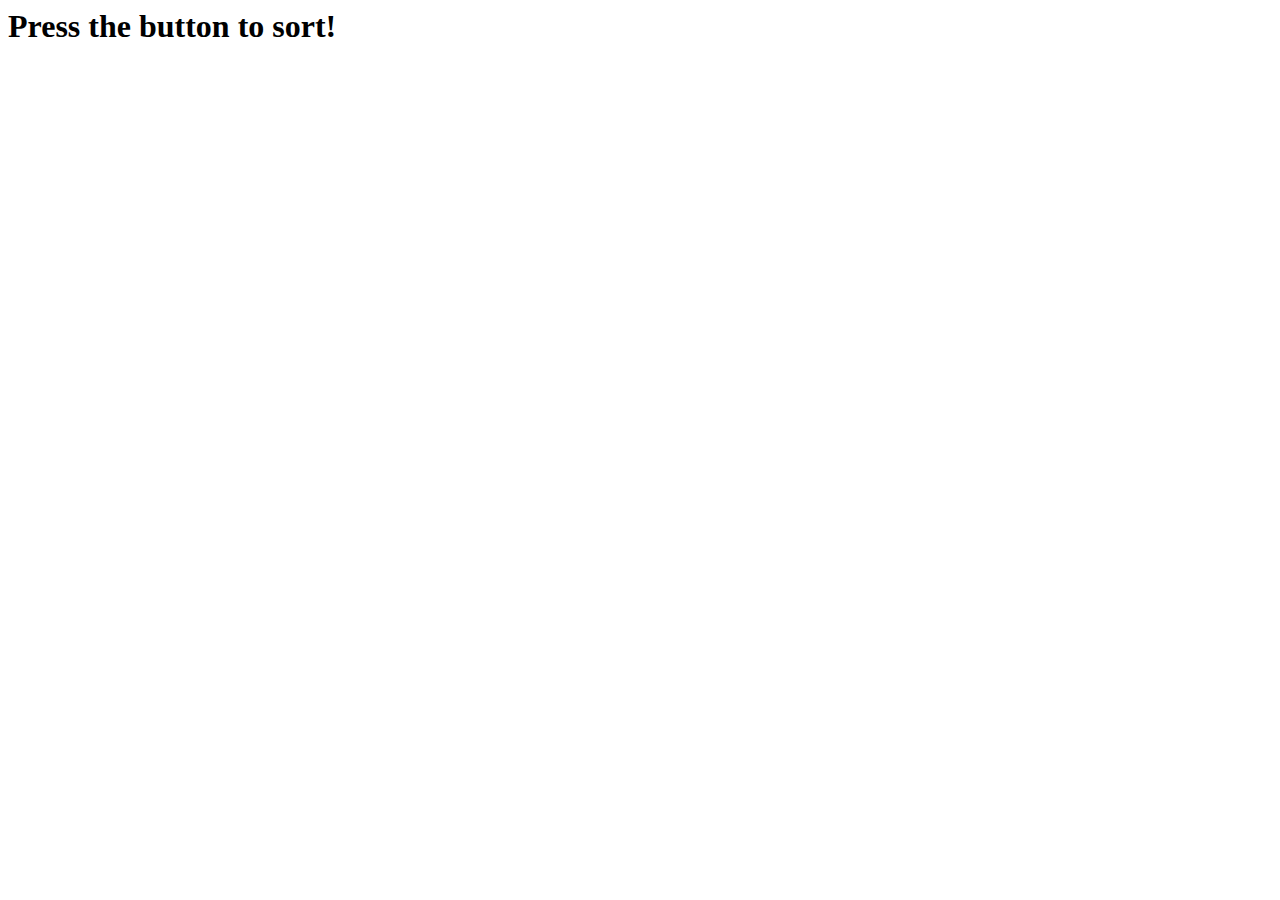
==== index.html @ 4f6979d9 "build list in dom" ====
<head>
   <script src="http://code.jquery.com/jquery-1.11.2.min.js"></script>
  <title>Shellar Sort</title>
</head>
<body>
  <main>
    <h1>Press the button to sort!</h1>
    <ul id='items'>
    </ul>

  </main>
  <script type="text/javascript" src="shellSort.js"></script>
</body>
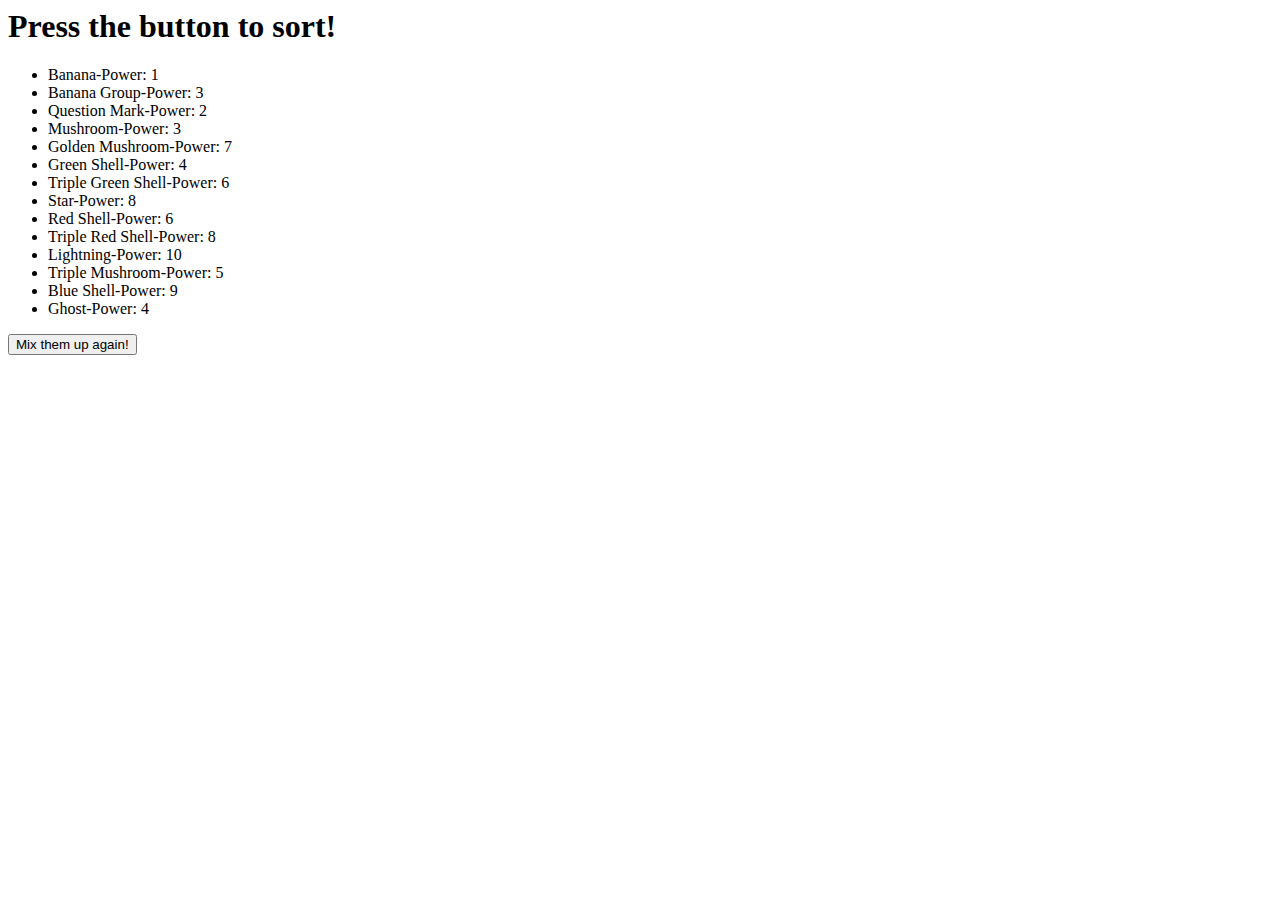
==== commit 6b269b83: "add shuffle function" ====
--- a/index.html
+++ b/index.html
@@ -5,9 +5,9 @@
 <body>
   <main>
     <h1>Press the button to sort!</h1>
-    <ul id='items'>
-    </ul>
-
+      <ul id='items'>
+      </ul>
+    <button>Mix them up again!</button>
   </main>
   <script type="text/javascript" src="shellSort.js"></script>
 </body>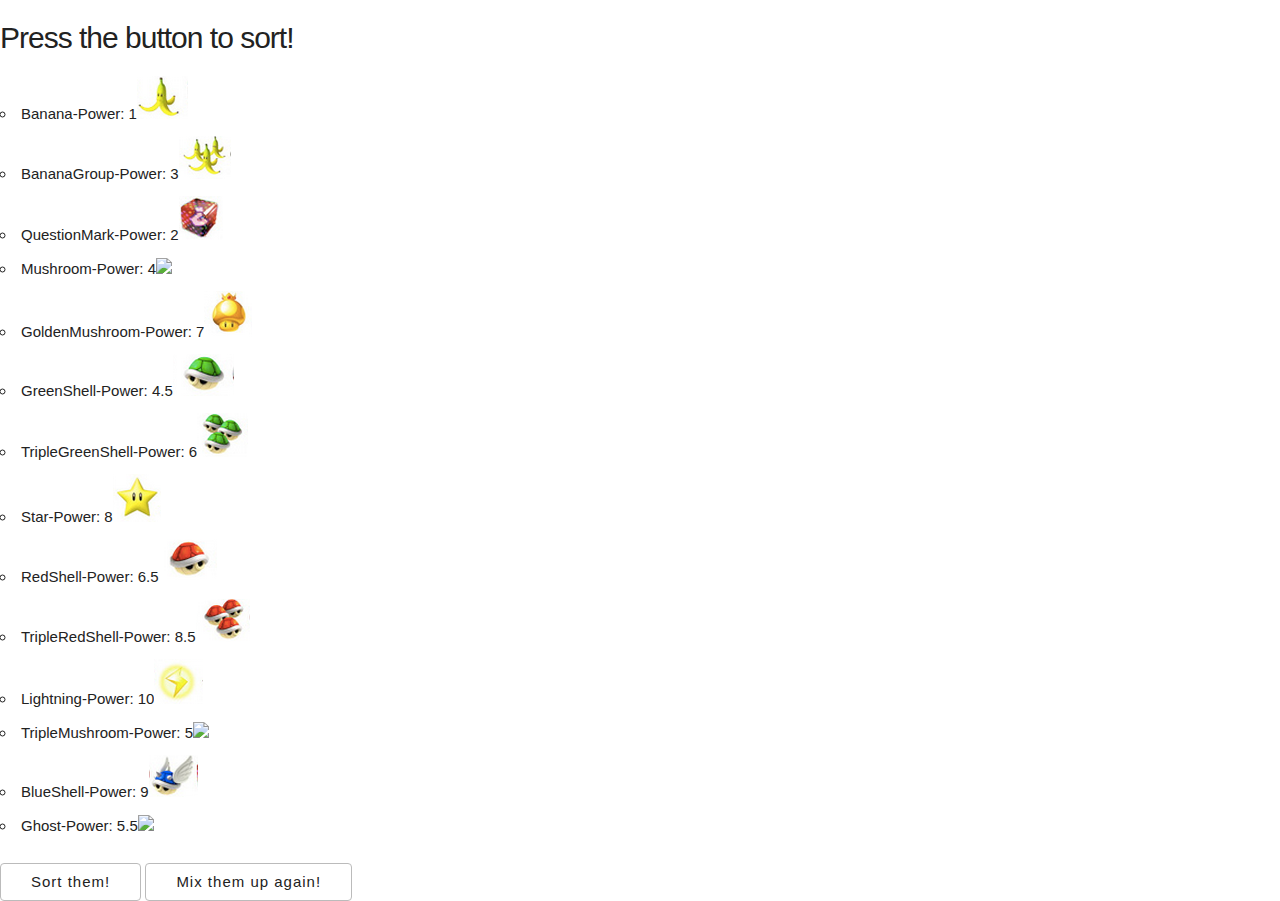
==== commit af45bcf5: "working sort" ====
--- a/index.html
+++ b/index.html
@@ -1,13 +1,16 @@
 <head>
    <script src="http://code.jquery.com/jquery-1.11.2.min.js"></script>
+   <link rel="stylesheet" type="text/css" href="css/skeleton.css">
+   <link rel="stylesheet" type="text/css" href="css/normalize.css">
   <title>Shellar Sort</title>
 </head>
 <body>
   <main>
     <h1>Press the button to sort!</h1>
-      <ul id='items'>
+      <ul class='two.columns' id='items'>
       </ul>
-    <button>Mix them up again!</button>
+    <button id='sort'>Sort them!</button>
+    <button id='shuffle'>Mix them up again!</button>
   </main>
-  <script type="text/javascript" src="shellSort.js"></script>
-</body>+  <script type="text/javascript" src="insertion.js"></script>
+</body>
--- a/css/skeleton.css
+++ b/css/skeleton.css
@@ -0,0 +1,418 @@
+3/*
+* Skeleton V2.0.4
+* Copyright 2014, Dave Gamache
+* www.getskeleton.com
+* Free to use under the MIT license.
+* http://www.opensource.org/licenses/mit-license.php
+* 12/29/2014
+*/
+
+
+/* Table of contents
+––––––––––––––––––––––––––––––––––––––––––––––––––
+- Grid
+- Base Styles
+- Typography
+- Links
+- Buttons
+- Forms
+- Lists
+- Code
+- Tables
+- Spacing
+- Utilities
+- Clearing
+- Media Queries
+*/
+
+
+/* Grid
+–––––––––––––––––––––––––––––––––––––––––––––––––– */
+.container {
+  position: relative;
+  width: 100%;
+  max-width: 960px;
+  margin: 0 auto;
+  padding: 0 20px;
+  box-sizing: border-box; }
+.column,
+.columns {
+  width: 100%;
+  float: left;
+  box-sizing: border-box; }
+
+/* For devices larger than 400px */
+@media (min-width: 400px) {
+  .container {
+    width: 85%;
+    padding: 0; }
+}
+
+/* For devices larger than 550px */
+@media (min-width: 550px) {
+  .container {
+    width: 80%; }
+  .column,
+  .columns {
+    margin-left: 4%; }
+  .column:first-child,
+  .columns:first-child {
+    margin-left: 0; }
+
+  .one.column,
+  .one.columns                    { width: 4.66666666667%; }
+  .two.columns                    { width: 13.3333333333%; }
+  .three.columns                  { width: 22%;            }
+  .four.columns                   { width: 30.6666666667%; }
+  .five.columns                   { width: 39.3333333333%; }
+  .six.columns                    { width: 48%;            }
+  .seven.columns                  { width: 56.6666666667%; }
+  .eight.columns                  { width: 65.3333333333%; }
+  .nine.columns                   { width: 74.0%;          }
+  .ten.columns                    { width: 82.6666666667%; }
+  .eleven.columns                 { width: 91.3333333333%; }
+  .twelve.columns                 { width: 100%; margin-left: 0; }
+
+  .one-third.column               { width: 30.6666666667%; }
+  .two-thirds.column              { width: 65.3333333333%; }
+
+  .one-half.column                { width: 48%; }
+
+  /* Offsets */
+  .offset-by-one.column,
+  .offset-by-one.columns          { margin-left: 8.66666666667%; }
+  .offset-by-two.column,
+  .offset-by-two.columns          { margin-left: 17.3333333333%; }
+  .offset-by-three.column,
+  .offset-by-three.columns        { margin-left: 26%;            }
+  .offset-by-four.column,
+  .offset-by-four.columns         { margin-left: 34.6666666667%; }
+  .offset-by-five.column,
+  .offset-by-five.columns         { margin-left: 43.3333333333%; }
+  .offset-by-six.column,
+  .offset-by-six.columns          { margin-left: 52%;            }
+  .offset-by-seven.column,
+  .offset-by-seven.columns        { margin-left: 60.6666666667%; }
+  .offset-by-eight.column,
+  .offset-by-eight.columns        { margin-left: 69.3333333333%; }
+  .offset-by-nine.column,
+  .offset-by-nine.columns         { margin-left: 78.0%;          }
+  .offset-by-ten.column,
+  .offset-by-ten.columns          { margin-left: 86.6666666667%; }
+  .offset-by-eleven.column,
+  .offset-by-eleven.columns       { margin-left: 95.3333333333%; }
+
+  .offset-by-one-third.column,
+  .offset-by-one-third.columns    { margin-left: 34.6666666667%; }
+  .offset-by-two-thirds.column,
+  .offset-by-two-thirds.columns   { margin-left: 69.3333333333%; }
+
+  .offset-by-one-half.column,
+  .offset-by-one-half.columns     { margin-left: 52%; }
+
+}
+
+
+/* Base Styles
+–––––––––––––––––––––––––––––––––––––––––––––––––– */
+/* NOTE
+html is set to 62.5% so that all the REM measurements throughout Skeleton
+are based on 10px sizing. So basically 1.5rem = 15px :) */
+html {
+  font-size: 62.5%; }
+body {
+  font-size: 1.5em; /* currently ems cause chrome bug misinterpreting rems on body element */
+  line-height: 1.6;
+  font-weight: 400;
+  font-family: "Raleway", "HelveticaNeue", "Helvetica Neue", Helvetica, Arial, sans-serif;
+  color: #222; }
+
+
+/* Typography
+–––––––––––––––––––––––––––––––––––––––––––––––––– */
+h1, h2, h3, h4, h5, h6 {
+  margin-top: 0;
+  margin-bottom: 2rem;
+  font-weight: 300; }
+h1 { font-size: 4.0rem; line-height: 1.2;  letter-spacing: -.1rem;}
+h2 { font-size: 3.6rem; line-height: 1.25; letter-spacing: -.1rem; }
+h3 { font-size: 3.0rem; line-height: 1.3;  letter-spacing: -.1rem; }
+h4 { font-size: 2.4rem; line-height: 1.35; letter-spacing: -.08rem; }
+h5 { font-size: 1.8rem; line-height: 1.5;  letter-spacing: -.05rem; }
+h6 { font-size: 1.5rem; line-height: 1.6;  letter-spacing: 0; }
+
+/* Larger than phablet */
+@media (min-width: 550px) {
+  h1 { font-size: 5.0rem; }
+  h2 { font-size: 4.2rem; }
+  h3 { font-size: 3.6rem; }
+  h4 { font-size: 3.0rem; }
+  h5 { font-size: 2.4rem; }
+  h6 { font-size: 1.5rem; }
+}
+
+p {
+  margin-top: 0; }
+
+
+/* Links
+–––––––––––––––––––––––––––––––––––––––––––––––––– */
+a {
+  color: #1EAEDB; }
+a:hover {
+  color: #0FA0CE; }
+
+
+/* Buttons
+–––––––––––––––––––––––––––––––––––––––––––––––––– */
+.button,
+button,
+input[type="submit"],
+input[type="reset"],
+input[type="button"] {
+  display: inline-block;
+  height: 38px;
+  padding: 0 30px;
+  color: #555;
+  text-align: center;
+  font-size: 11px;
+  font-weight: 600;
+  line-height: 38px;
+  letter-spacing: .1rem;
+  text-transform: uppercase;
+  text-decoration: none;
+  white-space: nowrap;
+  background-color: transparent;
+  border-radius: 4px;
+  border: 1px solid #bbb;
+  cursor: pointer;
+  box-sizing: border-box; }
+.button:hover,
+button:hover,
+input[type="submit"]:hover,
+input[type="reset"]:hover,
+input[type="button"]:hover,
+.button:focus,
+button:focus,
+input[type="submit"]:focus,
+input[type="reset"]:focus,
+input[type="button"]:focus {
+  color: #333;
+  border-color: #888;
+  outline: 0; }
+.button.button-primary,
+button.button-primary,
+input[type="submit"].button-primary,
+input[type="reset"].button-primary,
+input[type="button"].button-primary {
+  color: #FFF;
+  background-color: #33C3F0;
+  border-color: #33C3F0; }
+.button.button-primary:hover,
+button.button-primary:hover,
+input[type="submit"].button-primary:hover,
+input[type="reset"].button-primary:hover,
+input[type="button"].button-primary:hover,
+.button.button-primary:focus,
+button.button-primary:focus,
+input[type="submit"].button-primary:focus,
+input[type="reset"].button-primary:focus,
+input[type="button"].button-primary:focus {
+  color: #FFF;
+  background-color: #1EAEDB;
+  border-color: #1EAEDB; }
+
+
+/* Forms
+–––––––––––––––––––––––––––––––––––––––––––––––––– */
+input[type="email"],
+input[type="number"],
+input[type="search"],
+input[type="text"],
+input[type="tel"],
+input[type="url"],
+input[type="password"],
+textarea,
+select {
+  height: 38px;
+  padding: 6px 10px; /* The 6px vertically centers text on FF, ignored by Webkit */
+  background-color: #fff;
+  border: 1px solid #D1D1D1;
+  border-radius: 4px;
+  box-shadow: none;
+  box-sizing: border-box; }
+/* Removes awkward default styles on some inputs for iOS */
+input[type="email"],
+input[type="number"],
+input[type="search"],
+input[type="text"],
+input[type="tel"],
+input[type="url"],
+input[type="password"],
+textarea {
+  -webkit-appearance: none;
+     -moz-appearance: none;
+          appearance: none; }
+textarea {
+  min-height: 65px;
+  padding-top: 6px;
+  padding-bottom: 6px; }
+input[type="email"]:focus,
+input[type="number"]:focus,
+input[type="search"]:focus,
+input[type="text"]:focus,
+input[type="tel"]:focus,
+input[type="url"]:focus,
+input[type="password"]:focus,
+textarea:focus,
+select:focus {
+  border: 1px solid #33C3F0;
+  outline: 0; }
+label,
+legend {
+  display: block;
+  margin-bottom: .5rem;
+  font-weight: 600; }
+fieldset {
+  padding: 0;
+  border-width: 0; }
+input[type="checkbox"],
+input[type="radio"] {
+  display: inline; }
+label > .label-body {
+  display: inline-block;
+  margin-left: .5rem;
+  font-weight: normal; }
+
+
+/* Lists
+–––––––––––––––––––––––––––––––––––––––––––––––––– */
+ul {
+  list-style: circle inside; }
+ol {
+  list-style: decimal inside; }
+ol, ul {
+  padding-left: 0;
+  margin-top: 0; }
+ul ul,
+ul ol,
+ol ol,
+ol ul {
+  margin: 1.5rem 0 1.5rem 3rem;
+  font-size: 90%; }
+li {
+  margin-bottom: 1rem; }
+
+
+/* Code
+–––––––––––––––––––––––––––––––––––––––––––––––––– */
+code {
+  padding: .2rem .5rem;
+  margin: 0 .2rem;
+  font-size: 90%;
+  white-space: nowrap;
+  background: #F1F1F1;
+  border: 1px solid #E1E1E1;
+  border-radius: 4px; }
+pre > code {
+  display: block;
+  padding: 1rem 1.5rem;
+  white-space: pre; }
+
+
+/* Tables
+–––––––––––––––––––––––––––––––––––––––––––––––––– */
+th,
+td {
+  padding: 12px 15px;
+  text-align: left;
+  border-bottom: 1px solid #E1E1E1; }
+th:first-child,
+td:first-child {
+  padding-left: 0; }
+th:last-child,
+td:last-child {
+  padding-right: 0; }
+
+
+/* Spacing
+–––––––––––––––––––––––––––––––––––––––––––––––––– */
+button,
+.button {
+  margin-bottom: 1rem; }
+input,
+textarea,
+select,
+fieldset {
+  margin-bottom: 1.5rem; }
+pre,
+blockquote,
+dl,
+figure,
+table,
+p,
+ul,
+ol,
+form {
+  margin-bottom: 2.5rem; }
+
+
+/* Utilities
+–––––––––––––––––––––––––––––––––––––––––––––––––– */
+.u-full-width {
+  width: 100%;
+  box-sizing: border-box; }
+.u-max-full-width {
+  max-width: 100%;
+  box-sizing: border-box; }
+.u-pull-right {
+  float: right; }
+.u-pull-left {
+  float: left; }
+
+
+/* Misc
+–––––––––––––––––––––––––––––––––––––––––––––––––– */
+hr {
+  margin-top: 3rem;
+  margin-bottom: 3.5rem;
+  border-width: 0;
+  border-top: 1px solid #E1E1E1; }
+
+
+/* Clearing
+–––––––––––––––––––––––––––––––––––––––––––––––––– */
+
+/* Self Clearing Goodness */
+.container:after,
+.row:after,
+.u-cf {
+  content: "";
+  display: table;
+  clear: both; }
+
+
+/* Media Queries
+–––––––––––––––––––––––––––––––––––––––––––––––––– */
+/*
+Note: The best way to structure the use of media queries is to create the queries
+near the relevant code. For example, if you wanted to change the styles for buttons
+on small devices, paste the mobile query code up in the buttons section and style it
+there.
+*/
+
+
+/* Larger than mobile */
+@media (min-width: 400px) {}
+
+/* Larger than phablet (also point when grid becomes active) */
+@media (min-width: 550px) {}
+
+/* Larger than tablet */
+@media (min-width: 750px) {}
+
+/* Larger than desktop */
+@media (min-width: 1000px) {}
+
+/* Larger than Desktop HD */
+@media (min-width: 1200px) {}
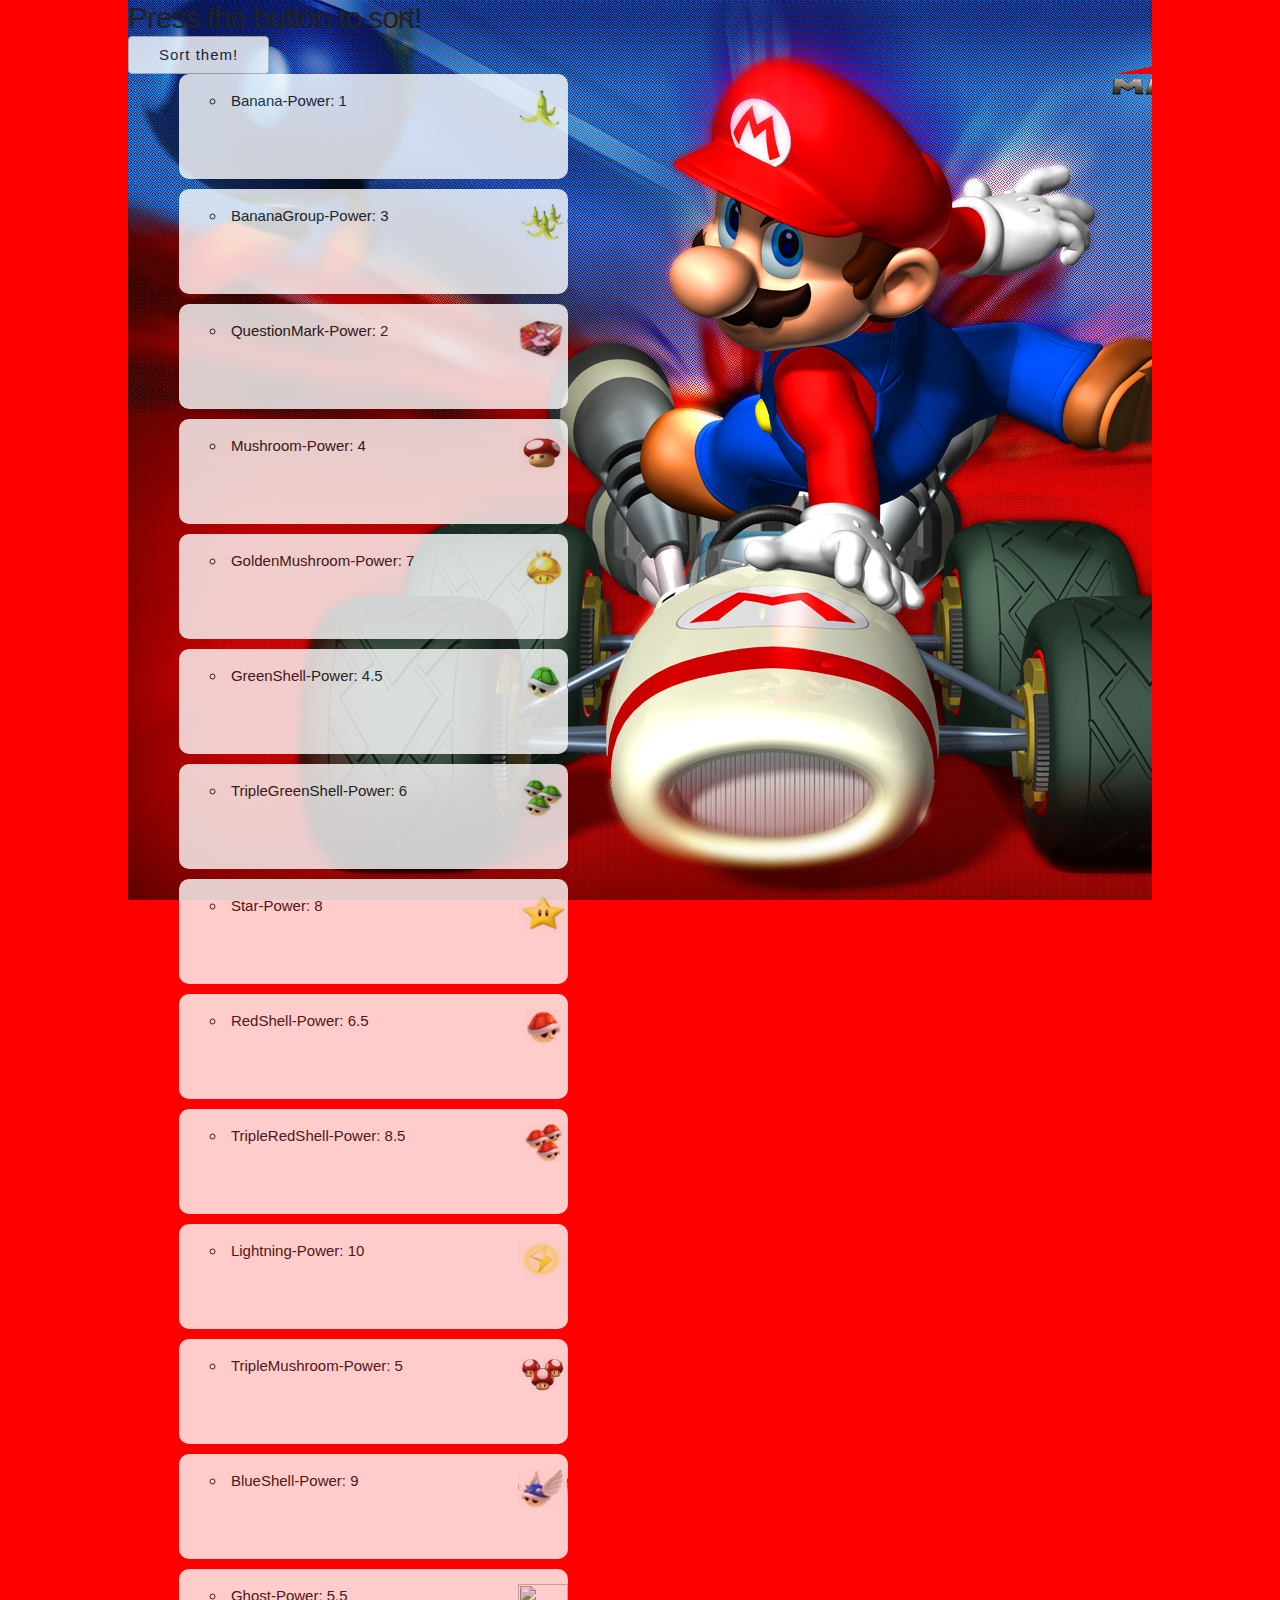
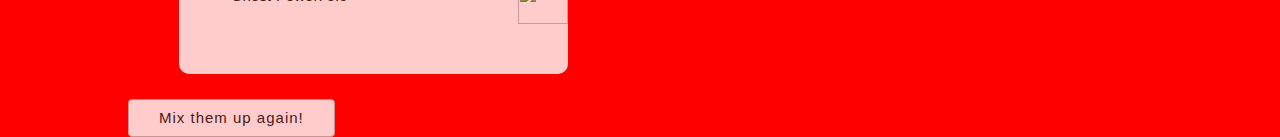
==== commit 73253173: "insertion sort" ====
--- a/index.html
+++ b/index.html
@@ -2,14 +2,16 @@
    <script src="http://code.jquery.com/jquery-1.11.2.min.js"></script>
    <link rel="stylesheet" type="text/css" href="css/skeleton.css">
    <link rel="stylesheet" type="text/css" href="css/normalize.css">
+  <link rel="stylesheet" type="text/css" href="style.css">
+  <link rel="stylesheet" href="css/animate.min.css">
   <title>Shellar Sort</title>
 </head>
 <body>
   <main>
     <h1>Press the button to sort!</h1>
+      <button id='sort'>Sort them!</button>
       <ul class='two.columns' id='items'>
       </ul>
-    <button id='sort'>Sort them!</button>
     <button id='shuffle'>Mix them up again!</button>
   </main>
   <script type="text/javascript" src="insertion.js"></script>
--- a/style.css
+++ b/style.css
@@ -0,0 +1,45 @@
+.highlight {
+  border-color: #FFFF19;
+  font-weight: bold;
+  background-color: #FFFF19;
+}
+h1 {
+  margin: 0 auto;
+  width: 100%;
+  position: relative;
+}
+body {
+  position: relative;
+  margin: 0 auto;
+  width: 80%;
+  background-color: red;
+}
+main {
+  background-image: url(pics/BG.jpg);
+  width: 100%;
+  height: 100%;
+
+}
+
+button {
+  background-color: white;
+  opacity: .8;
+}
+
+li {
+  background-color: white;
+  border: 5px solid-black;
+  border-radius: 10px;
+  width: 35%;
+  height: 10%;
+  opacity: 0.8;
+  margin-left: 5%;
+  padding-left: 3%;
+  padding-top: 15px;
+}
+
+li img {
+  height: 40px;
+  width: 50px;
+  float: right;
+}
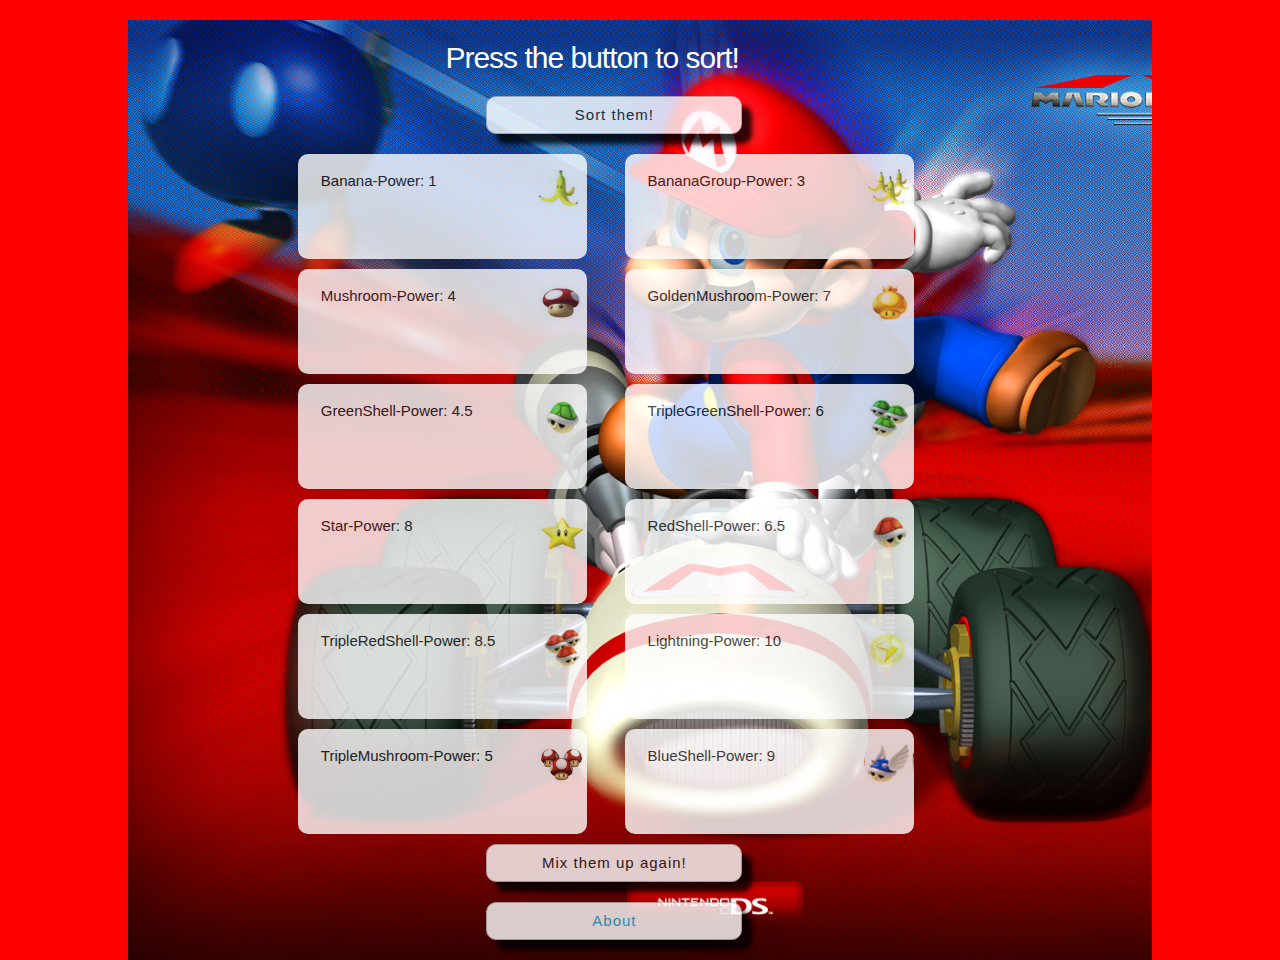
==== commit e4fa1988: "added about page" ====
--- a/index.html
+++ b/index.html
@@ -1,18 +1,23 @@
 <head>
-   <script src="http://code.jquery.com/jquery-1.11.2.min.js"></script>
-   <link rel="stylesheet" type="text/css" href="css/skeleton.css">
-   <link rel="stylesheet" type="text/css" href="css/normalize.css">
+  <meta charset="utf-8">
+  <meta http-equiv="X-UA-Compatible" content="IE=edge">
+  <meta name="description" content="">
+  <meta name="viewport" content="width=device-width, initial-scale=1">
+  <script src="http://code.jquery.com/jquery-1.11.2.min.js"></script>
+  <link rel="stylesheet" type="text/css" href="css/skeleton.css">
+  <link rel="stylesheet" type="text/css" href="css/normalize.css">
   <link rel="stylesheet" type="text/css" href="style.css">
   <link rel="stylesheet" href="css/animate.min.css">
   <title>Shellar Sort</title>
 </head>
 <body>
   <main>
-    <h1>Press the button to sort!</h1>
+    <h1 class='offset-by-one-third.column'>Press the button to sort!</h1>
       <button id='sort'>Sort them!</button>
       <ul class='two.columns' id='items'>
       </ul>
     <button id='shuffle'>Mix them up again!</button>
+    <button id='about'><a href="about.html">About</a></button>
   </main>
   <script type="text/javascript" src="insertion.js"></script>
 </body>
--- a/style.css
+++ b/style.css
@@ -4,9 +4,20 @@
   background-color: #FFFF19;
 }
 h1 {
-  margin: 0 auto;
   width: 100%;
-  position: relative;
+  color: white;
+  margin-left: 31%;
+  margin-right: 30%;
+padding-top: 20px;
+}
+
+p {
+  font-size: 15px;
+  font-weight: bold;
+  color: white;
+  text-align: center;
+  background-color: black;
+  opacity: 0.6;
 }
 body {
   position: relative;
@@ -16,14 +27,42 @@
 }
 main {
   background-image: url(pics/BG.jpg);
+ -webkit-background-size: cover;
+  -moz-background-size: cover;
+  -o-background-size: cover;
+  background-size: cover;
+}
+
+article {
   width: 100%;
   height: 100%;
-
 }
 
 button {
   background-color: white;
   opacity: .8;
+  margin-left: 35%;
+  width: 25%;
+  margin-bottom: 20px;
+  border-radius: 10px;
+  box-shadow: 10px 10px 5px black;
+
+}
+
+ul {
+  width: 760px;
+  margin-bottom: 20px;
+  overflow: hidden;
+  -webkit-animation-duration: 1s;
+  -webkit-animation-delay: 0s;
+  -webkit-animation-iteration-count: 1;
+  -moz-animation-duration: 1s;
+  -moz-animation-delay: 0s;
+  -moz-animation-iteration-count: 1;
+  margin: 0 auto;
+
+
+
 }
 
 li {
@@ -36,6 +75,12 @@
   margin-left: 5%;
   padding-left: 3%;
   padding-top: 15px;
+  display: inline;
+  float: left;
+  -webkit-animation-duration: 2s;
+  -webkit-animation-delay: 0s;
+  -webkit-animation-iteration-count: 1;
+
 }
 
 li img {
@@ -43,3 +88,10 @@
   width: 50px;
   float: right;
 }
+
+a {
+  text-decoration: none;
+}
+button:hover {
+  font-weight: bold;
+}
